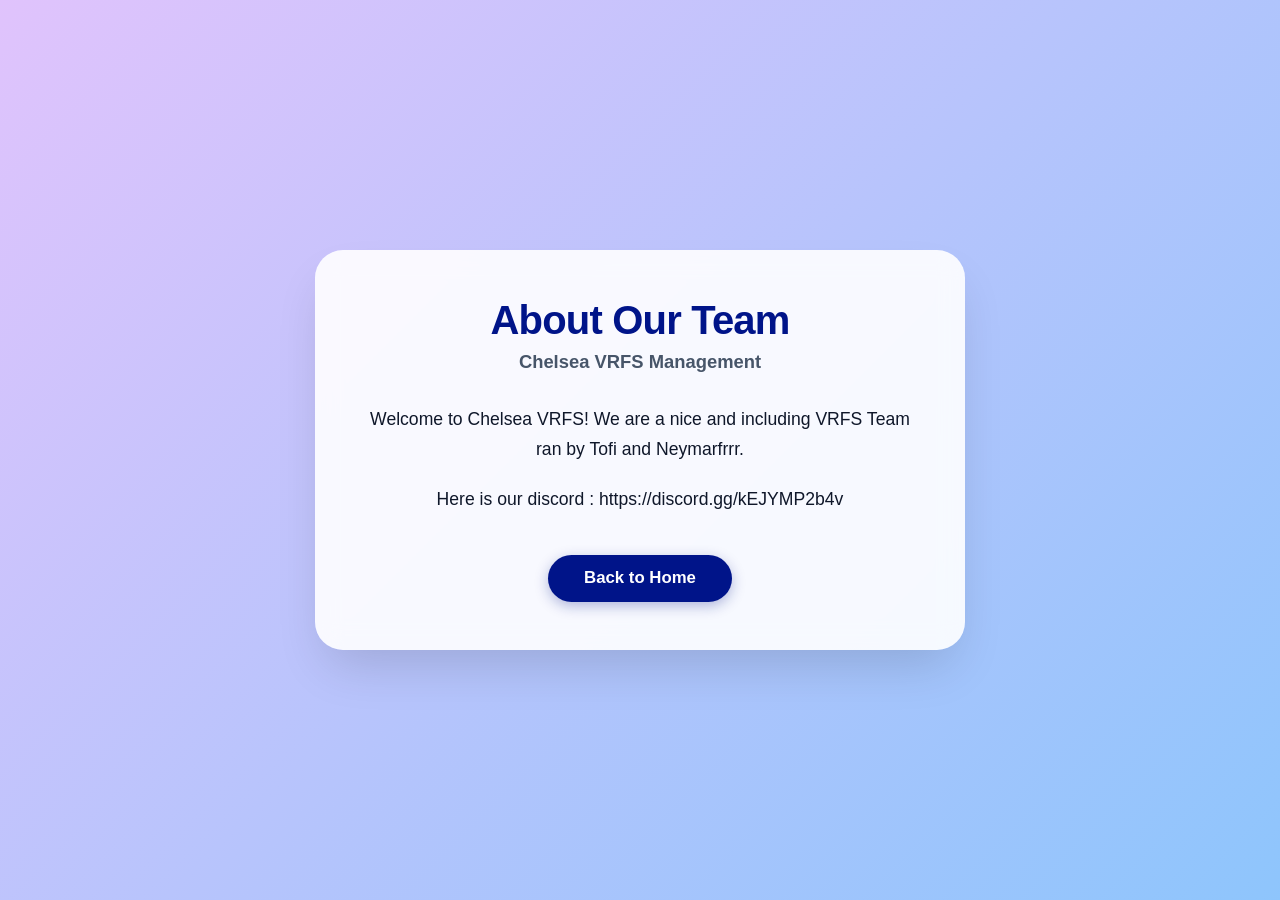
==== about.html @ aa06a943 "Add files via upload" ====
<!DOCTYPE html>
<html lang="en">
<head>
  <meta charset="UTF-8">
  <meta name="viewport" content="width=device-width, initial-scale=1.0">
  <title>About Us - Chelsea VRFS</title>
  <link rel="stylesheet" href="styles.css">
</head>
<body>

  <main class="card">
    <header class="header">
      <h1>About Our Team</h1>
      <p class="subtitle">Chelsea VRFS Management</p>
    </header>

    <section class="about-content">
      <p>Welcome to Chelsea VRFS! We are a nice and including VRFS Team ran by Tofi and Neymarfrrr.</p>
      <p>Here is our discord : https://discord.gg/kEJYMP2b4v </p>
    </section>

    <section class="actions">
      <a href="index.html" class="btn">Back to Home</a>
    </section>
  </main>

</body>
</html>
---- styles.css ----
/* Custom Fonts & Variables */
@font-face {
    font-family: "Youtube Sans";
    src: url("YouTubeSansRegular.otf") format("truetype");
    font-weight: normal;
    font-style: normal;
}

:root {
    --primary-blue: #001489; /* Authentic Chelsea Blue */
    --accent-blue: #0284c7;
    --discord-blurple: #5865f2;
    --discord-hover: #4752c4;
    --text-dark: #0f172a;
    --text-muted: #475569;
    --bg-gradient: linear-gradient(135deg, #c7d2fe 0%, #86efac 100%);
    --card-bg: rgba(255, 255, 255, 0.90);
}

* {
    box-sizing: border-box;
    margin: 0;
    padding: 0;
}

body {
    display: flex;
    align-items: center;
    justify-content: center;
    min-height: 100vh;
    font-family: "Youtube Sans", "Segoe UI", sans-serif;
    background: linear-gradient(135deg, #e0c3fc 0%, #8ec5fc 100%);
    color: var(--text-dark);
    padding: 2rem 1rem;
}

/* Main Container Card */
.card {
    background: var(--card-bg);
    backdrop-filter: blur(12px);
    border-radius: 28px;
    padding: 3rem 2.5rem;
    box-shadow: 0 25px 50px -12px rgba(0, 0, 0, 0.15);
    display: flex;
    flex-direction: column;
    align-items: center;
    max-width: 650px;
    width: 100%;
    text-align: center;
    gap: 2rem; /* Spacing out each major block */
}

/* Header Elements */
.header h1 {
    font-size: 2.5rem;
    font-weight: 800;
    color: var(--primary-blue);
    letter-spacing: -0.02em;
    margin-bottom: 0.5rem;
}

.subtitle {
    font-size: 1.15rem;
    color: var(--text-muted);
    font-weight: 600;
}

/* Profile Pictures Setup */
.managers-container {
    display: flex;
    gap: 2rem;
    justify-content: center;
    flex-wrap: wrap;
    margin: 1rem 0;
}

.manager-card {
    border-radius: 50%;
    padding: 6px;
    background: #ffffff;
    box-shadow: 0 10px 20px rgba(0, 0, 0, 0.08);
    transition: transform 0.4s cubic-bezier(0.34, 1.56, 0.64, 1), box-shadow 0.4s ease;
}

.manager-card:hover {
    transform: translateY(-8px) scale(1.03);
    box-shadow: 0 20px 30px rgba(0, 0, 0, 0.15);
}

.manager-card img, 
img {
    width: 140px;
    height: 140px;
    object-fit: cover;
    border-radius: 50%;
    display: block;
}

/* Paragraph Content & Discord Card */
.about-content {
    display: flex;
    flex-direction: column;
    gap: 1.25rem;
    width: 100%;
}

.about-content p {
    font-size: 1.1rem;
    line-height: 1.7;
    color: var(--text-dark);
}

/* Formats raw links nicely */
.about-content a {
    display: inline-block;
    color: var(--discord-blurple);
    font-weight: 700;
    text-decoration: none;
    word-break: break-all;
    padding: 0.75rem 1.25rem;
    background-color: rgba(88, 101, 242, 0.1);
    border-radius: 12px;
    transition: background-color 0.3s ease, transform 0.2s ease;
}

.about-content a:hover {
    background-color: var(--discord-blurple);
    color: #ffffff;
    transform: translateY(-2px);
}

/* General Button Styles */
.actions {
    margin-top: 0.5rem;
}

.btn, a.btn {
    display: inline-block;
    font-family: inherit;
    font-size: 1.05rem;
    font-weight: 700;
    color: #ffffff;
    background-color: var(--primary-blue);
    border: none;
    padding: 0.85rem 2.25rem;
    border-radius: 50px;
    cursor: pointer;
    text-decoration: none;
    box-shadow: 0 4px 14px rgba(0, 20, 137, 0.3);
    transition: all 0.3s cubic-bezier(0.25, 1, 0.5, 1);
}

.btn:hover, a.btn:hover {
    background-color: #000e66;
    transform: translateY(-3px);
    box-shadow: 0 8px 20px rgba(0, 20, 137, 0.4);
}

.btn:active, a.btn:active {
    transform: translateY(0);
}
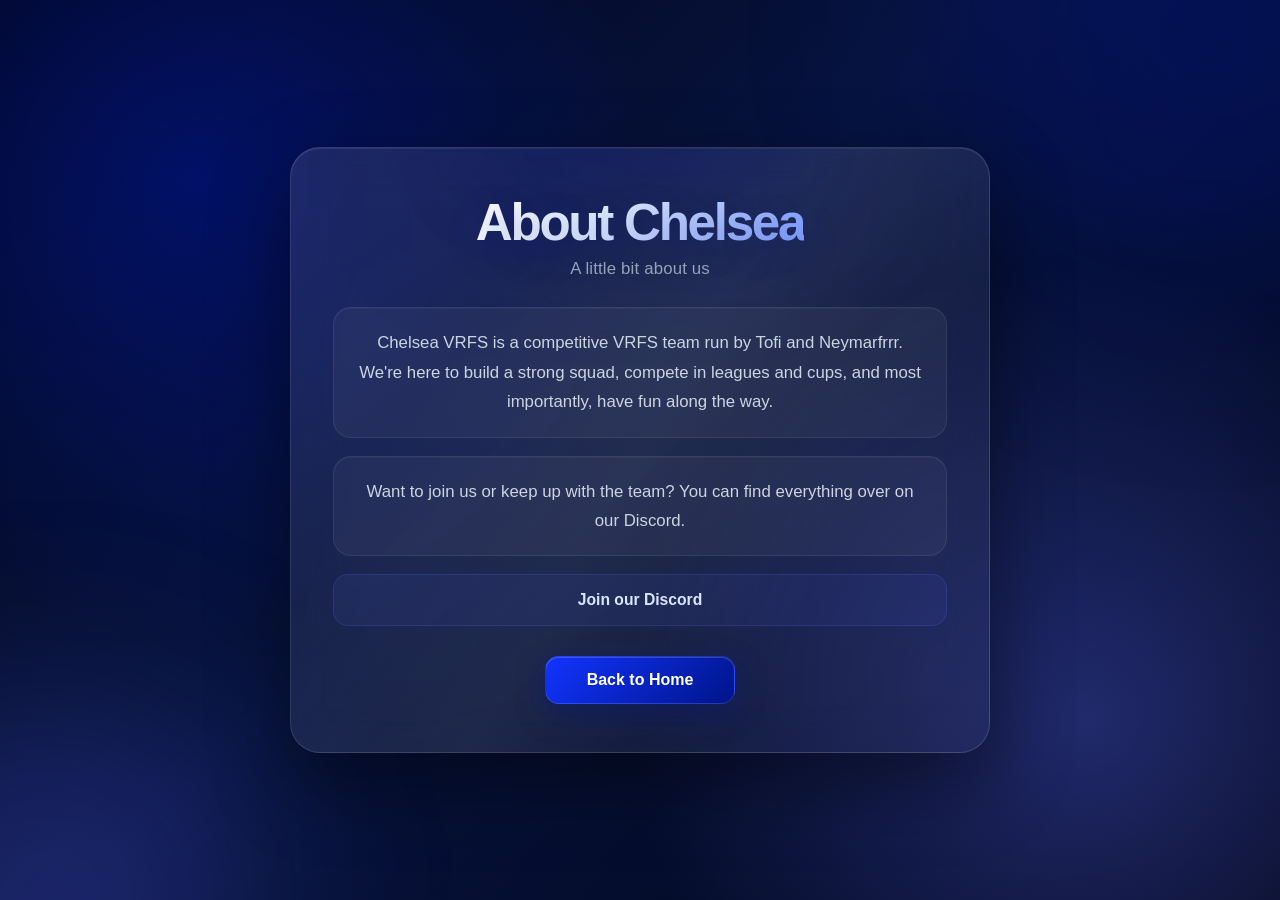
==== commit 123495ad: "Update about.html" ====
--- a/about.html
+++ b/about.html
@@ -1,28 +1,51 @@
+
 <!DOCTYPE html>
 <html lang="en">
 <head>
   <meta charset="UTF-8">
   <meta name="viewport" content="width=device-width, initial-scale=1.0">
-  <title>About Us - Chelsea VRFS</title>
+
+  <title>About Us | Chelsea VRFS</title>
+
   <link rel="stylesheet" href="styles.css">
 </head>
+
 <body>
 
   <main class="card">
+
     <header class="header">
-      <h1>About Our Team</h1>
-      <p class="subtitle">Chelsea VRFS Management</p>
+      <h1>About Chelsea</h1>
+      <p class="subtitle">A little bit about us</p>
     </header>
 
     <section class="about-content">
-      <p>Welcome to Chelsea VRFS! We are a nice and including VRFS Team ran by Tofi and Neymarfrrr.</p>
-      <p>Here is our discord : https://discord.gg/kEJYMP2b4v </p>
+
+      <p>
+        Chelsea VRFS is a competitive VRFS team run by Tofi and Neymarfrrr.
+        We're here to build a strong squad, compete in leagues and cups,
+        and most importantly, have fun along the way.
+      </p>
+
+      <p>
+        Want to join us or keep up with the team?
+        You can find everything over on our Discord.
+      </p>
+
+      <a href="https://discord.gg/kEJYMP2b4v" target="_blank" rel="noopener noreferrer">
+        Join our Discord
+      </a>
+
     </section>
 
     <section class="actions">
-      <a href="index.html" class="btn">Back to Home</a>
+      <a href="index.html" class="btn">
+        Back to Home
+      </a>
     </section>
+
   </main>
 
 </body>
-</html>+</html>
+
--- a/styles.css
+++ b/styles.css
@@ -1,20 +1,26 @@
-/* Custom Fonts & Variables */
 @font-face {
-    font-family: "Youtube Sans";
-    src: url("YouTubeSansRegular.otf") format("truetype");
-    font-weight: normal;
+    font-family: "YouTube Sans";
+    src: url("YouTubeSansRegular.otf") format("opentype");
+    font-weight: 400;
     font-style: normal;
 }
 
 :root {
-    --primary-blue: #001489; /* Authentic Chelsea Blue */
-    --accent-blue: #0284c7;
-    --discord-blurple: #5865f2;
-    --discord-hover: #4752c4;
-    --text-dark: #0f172a;
-    --text-muted: #475569;
-    --bg-gradient: linear-gradient(135deg, #c7d2fe 0%, #86efac 100%);
-    --card-bg: rgba(255, 255, 255, 0.90);
+    --blue: #001489;
+    --blue-light: #1234ff;
+    --blue-dark: #000b52;
+
+    --discord: #5865f2;
+
+    --text: #f8fafc;
+    --text-soft: #cbd5e1;
+    --text-muted: #94a3b8;
+
+    --glass: rgba(255, 255, 255, 0.075);
+    --glass-hover: rgba(255, 255, 255, 0.11);
+    --border: rgba(255, 255, 255, 0.13);
+
+    --shadow: 0 30px 80px rgba(0, 0, 0, 0.45);
 }
 
 * {
@@ -23,139 +29,535 @@
     padding: 0;
 }
 
+html {
+    scroll-behavior: smooth;
+}
+
 body {
+    min-height: 100vh;
     display: flex;
     align-items: center;
     justify-content: center;
-    min-height: 100vh;
-    font-family: "Youtube Sans", "Segoe UI", sans-serif;
-    background: linear-gradient(135deg, #e0c3fc 0%, #8ec5fc 100%);
-    color: var(--text-dark);
-    padding: 2rem 1rem;
-}
-
-/* Main Container Card */
+
+    padding: 40px 20px;
+
+    font-family: "YouTube Sans", "Segoe UI", sans-serif;
+    color: var(--text);
+
+    background:
+        radial-gradient(
+            circle at 15% 20%,
+            rgba(0, 20, 137, 0.65),
+            transparent 35%
+        ),
+        radial-gradient(
+            circle at 85% 80%,
+            rgba(88, 101, 242, 0.35),
+            transparent 35%
+        ),
+        linear-gradient(
+            135deg,
+            #020617 0%,
+            #07133f 45%,
+            #020617 100%
+        );
+
+    overflow-x: hidden;
+}
+
+/* ambient background glow */
+
+body::before {
+    content: "";
+    position: fixed;
+
+    width: 500px;
+    height: 500px;
+
+    top: -220px;
+    right: -180px;
+
+    background: rgba(0, 20, 137, 0.35);
+    filter: blur(100px);
+
+    border-radius: 50%;
+    pointer-events: none;
+}
+
+body::after {
+    content: "";
+    position: fixed;
+
+    width: 400px;
+    height: 400px;
+
+    bottom: -200px;
+    left: -150px;
+
+    background: rgba(88, 101, 242, 0.25);
+    filter: blur(100px);
+
+    border-radius: 50%;
+    pointer-events: none;
+}
+
+/* main card */
+
 .card {
-    background: var(--card-bg);
-    backdrop-filter: blur(12px);
-    border-radius: 28px;
-    padding: 3rem 2.5rem;
-    box-shadow: 0 25px 50px -12px rgba(0, 0, 0, 0.15);
+    position: relative;
+    z-index: 1;
+
+    width: min(700px, 100%);
+
     display: flex;
     flex-direction: column;
     align-items: center;
-    max-width: 650px;
+
+    gap: 28px;
+
+    padding: 48px 42px;
+
+    background:
+        linear-gradient(
+            145deg,
+            rgba(255, 255, 255, 0.105),
+            rgba(255, 255, 255, 0.035)
+        );
+
+    border: 1px solid var(--border);
+    border-radius: 30px;
+
+    backdrop-filter: blur(25px);
+    -webkit-backdrop-filter: blur(25px);
+
+    box-shadow:
+        var(--shadow),
+        inset 0 1px 0 rgba(255, 255, 255, 0.08);
+
+    overflow: hidden;
+
+    animation: cardEnter 0.7s ease-out;
+}
+
+/* subtle shine */
+
+.card::before {
+    content: "";
+
+    position: absolute;
+    inset: 0;
+
+    background:
+        linear-gradient(
+            120deg,
+            transparent 25%,
+            rgba(255, 255, 255, 0.045) 50%,
+            transparent 75%
+        );
+
+    pointer-events: none;
+}
+
+/* top glow */
+
+.card::after {
+    content: "";
+
+    position: absolute;
+
+    top: -120px;
+    left: 50%;
+
+    width: 350px;
+    height: 180px;
+
+    transform: translateX(-50%);
+
+    background: rgba(0, 20, 137, 0.35);
+    filter: blur(70px);
+
+    pointer-events: none;
+}
+
+/* header */
+
+.header {
+    position: relative;
+    z-index: 2;
+
+    text-align: center;
+}
+
+.header h1 {
+    font-size: clamp(2.2rem, 6vw, 3.2rem);
+    font-weight: 800;
+
+    letter-spacing: -0.045em;
+    line-height: 1.05;
+
+    margin-bottom: 10px;
+
+    background:
+        linear-gradient(
+            135deg,
+            #ffffff 0%,
+            #dbeafe 40%,
+            #7c9cff 100%
+        );
+
+    -webkit-background-clip: text;
+    background-clip: text;
+    color: transparent;
+
+    text-shadow: 0 10px 35px rgba(0, 20, 137, 0.25);
+}
+
+.subtitle {
+    color: var(--text-muted);
+
+    font-size: 1.05rem;
+    font-weight: 500;
+
+    letter-spacing: 0.01em;
+}
+
+/* managers */
+
+.managers-container {
+    position: relative;
+    z-index: 2;
+
+    display: flex;
+    align-items: center;
+    justify-content: center;
+
+    gap: 30px;
+
     width: 100%;
-    text-align: center;
-    gap: 2rem; /* Spacing out each major block */
-}
-
-/* Header Elements */
-.header h1 {
-    font-size: 2.5rem;
-    font-weight: 800;
-    color: var(--primary-blue);
-    letter-spacing: -0.02em;
-    margin-bottom: 0.5rem;
-}
-
-.subtitle {
-    font-size: 1.15rem;
-    color: var(--text-muted);
-    font-weight: 600;
-}
-
-/* Profile Pictures Setup */
-.managers-container {
-    display: flex;
-    gap: 2rem;
-    justify-content: center;
-    flex-wrap: wrap;
-    margin: 1rem 0;
+
+    margin: 4px 0 8px;
 }
 
 .manager-card {
+    position: relative;
+
+    padding: 5px;
+
     border-radius: 50%;
-    padding: 6px;
-    background: #ffffff;
-    box-shadow: 0 10px 20px rgba(0, 0, 0, 0.08);
-    transition: transform 0.4s cubic-bezier(0.34, 1.56, 0.64, 1), box-shadow 0.4s ease;
+
+    background:
+        linear-gradient(
+            135deg,
+            #ffffff,
+            #7c9cff,
+            var(--blue)
+        );
+
+    box-shadow:
+        0 0 0 1px rgba(255, 255, 255, 0.1),
+        0 15px 35px rgba(0, 0, 0, 0.35),
+        0 0 30px rgba(0, 20, 137, 0.25);
+
+    transition:
+        transform 0.35s cubic-bezier(0.2, 0.8, 0.2, 1),
+        box-shadow 0.35s ease;
+}
+
+.manager-card::before {
+    content: "";
+
+    position: absolute;
+    inset: -6px;
+
+    border-radius: 50%;
+
+    border: 1px solid rgba(255, 255, 255, 0.08);
+
+    opacity: 0;
+    transform: scale(0.9);
+
+    transition:
+        opacity 0.35s ease,
+        transform 0.35s ease;
 }
 
 .manager-card:hover {
-    transform: translateY(-8px) scale(1.03);
-    box-shadow: 0 20px 30px rgba(0, 0, 0, 0.15);
-}
-
-.manager-card img, 
+    transform: translateY(-10px) scale(1.05);
+
+    box-shadow:
+        0 20px 45px rgba(0, 0, 0, 0.45),
+        0 0 45px rgba(18, 52, 255, 0.4);
+}
+
+.manager-card:hover::before {
+    opacity: 1;
+    transform: scale(1);
+}
+
+.manager-card img,
 img {
-    width: 140px;
-    height: 140px;
+    width: 145px;
+    height: 145px;
+
+    display: block;
+
     object-fit: cover;
+
     border-radius: 50%;
-    display: block;
-}
-
-/* Paragraph Content & Discord Card */
+
+    border: 3px solid #07133f;
+
+    background: #020617;
+}
+
+/* about */
+
 .about-content {
+    position: relative;
+    z-index: 2;
+
+    width: 100%;
+
     display: flex;
     flex-direction: column;
-    gap: 1.25rem;
-    width: 100%;
+
+    gap: 18px;
 }
 
 .about-content p {
-    font-size: 1.1rem;
-    line-height: 1.7;
-    color: var(--text-dark);
-}
-
-/* Formats raw links nicely */
+    padding: 20px 22px;
+
+    font-size: 1.05rem;
+    line-height: 1.75;
+
+    color: var(--text-soft);
+
+    text-align: center;
+
+    background: rgba(255, 255, 255, 0.045);
+
+    border: 1px solid rgba(255, 255, 255, 0.08);
+    border-radius: 18px;
+
+    box-shadow:
+        inset 0 1px 0 rgba(255, 255, 255, 0.03);
+}
+
 .about-content a {
-    display: inline-block;
-    color: var(--discord-blurple);
+    position: relative;
+
+    display: flex;
+    align-items: center;
+    justify-content: center;
+
+    min-height: 52px;
+
+    padding: 12px 20px;
+
+    color: #dbe4ff;
+
+    background: rgba(88, 101, 242, 0.09);
+
+    border: 1px solid rgba(88, 101, 242, 0.22);
+    border-radius: 15px;
+
+    font-size: 0.98rem;
     font-weight: 700;
+
     text-decoration: none;
     word-break: break-all;
-    padding: 0.75rem 1.25rem;
-    background-color: rgba(88, 101, 242, 0.1);
-    border-radius: 12px;
-    transition: background-color 0.3s ease, transform 0.2s ease;
+
+    transition:
+        background 0.25s ease,
+        border-color 0.25s ease,
+        transform 0.25s ease,
+        box-shadow 0.25s ease;
 }
 
 .about-content a:hover {
-    background-color: var(--discord-blurple);
+    background: rgba(88, 101, 242, 0.18);
+
+    border-color: rgba(120, 132, 255, 0.45);
+
+    transform: translateY(-3px);
+
+    box-shadow:
+        0 10px 30px rgba(88, 101, 242, 0.18);
+}
+
+/* buttons */
+
+.actions {
+    position: relative;
+    z-index: 2;
+
+    margin-top: 2px;
+}
+
+.btn,
+a.btn {
+    position: relative;
+
+    display: inline-flex;
+    align-items: center;
+    justify-content: center;
+
+    min-width: 190px;
+
+    padding: 14px 30px;
+
     color: #ffffff;
-    transform: translateY(-2px);
-}
-
-/* General Button Styles */
-.actions {
-    margin-top: 0.5rem;
-}
-
-.btn, a.btn {
-    display: inline-block;
+
+    background:
+        linear-gradient(
+            135deg,
+            #1234ff 0%,
+            #001489 100%
+        );
+
+    border: 1px solid rgba(255, 255, 255, 0.13);
+    border-radius: 14px;
+
     font-family: inherit;
-    font-size: 1.05rem;
-    font-weight: 700;
-    color: #ffffff;
-    background-color: var(--primary-blue);
-    border: none;
-    padding: 0.85rem 2.25rem;
-    border-radius: 50px;
+    font-size: 1rem;
+    font-weight: 800;
+
+    text-decoration: none;
+
     cursor: pointer;
-    text-decoration: none;
-    box-shadow: 0 4px 14px rgba(0, 20, 137, 0.3);
-    transition: all 0.3s cubic-bezier(0.25, 1, 0.5, 1);
-}
-
-.btn:hover, a.btn:hover {
-    background-color: #000e66;
-    transform: translateY(-3px);
-    box-shadow: 0 8px 20px rgba(0, 20, 137, 0.4);
-}
-
-.btn:active, a.btn:active {
-    transform: translateY(0);
-}+
+    box-shadow:
+        0 10px 30px rgba(0, 20, 137, 0.35),
+        inset 0 1px 0 rgba(255, 255, 255, 0.16);
+
+    overflow: hidden;
+
+    transition:
+        transform 0.25s cubic-bezier(0.2, 0.8, 0.2, 1),
+        box-shadow 0.25s ease,
+        filter 0.25s ease;
+}
+
+/* button shine */
+
+.btn::before,
+a.btn::before {
+    content: "";
+
+    position: absolute;
+
+    top: 0;
+    left: -120%;
+
+    width: 80%;
+    height: 100%;
+
+    background:
+        linear-gradient(
+            90deg,
+            transparent,
+            rgba(255, 255, 255, 0.2),
+            transparent
+        );
+
+    transform: skewX(-20deg);
+
+    transition: left 0.55s ease;
+}
+
+.btn:hover::before,
+a.btn:hover::before {
+    left: 140%;
+}
+
+.btn:hover,
+a.btn:hover {
+    transform: translateY(-4px);
+
+    filter: brightness(1.1);
+
+    box-shadow:
+        0 16px 40px rgba(0, 20, 137, 0.5),
+        0 0 25px rgba(18, 52, 255, 0.2);
+}
+
+.btn:active,
+a.btn:active {
+    transform: translateY(-1px);
+}
+
+/* focus accessibility */
+
+.btn:focus-visible,
+a.btn:focus-visible,
+.about-content a:focus-visible {
+    outline: 3px solid rgba(124, 156, 255, 0.7);
+    outline-offset: 4px;
+}
+
+/* animations */
+
+@keyframes cardEnter {
+    from {
+        opacity: 0;
+        transform: translateY(25px) scale(0.97);
+    }
+
+    to {
+        opacity: 1;
+        transform: translateY(0) scale(1);
+    }
+}
+
+/* mobile */
+
+@media (max-width: 600px) {
+    body {
+        padding: 20px 12px;
+    }
+
+    .card {
+        padding: 35px 20px;
+        border-radius: 24px;
+        gap: 24px;
+    }
+
+    .header h1 {
+        font-size: 2.25rem;
+    }
+
+    .subtitle {
+        font-size: 0.95rem;
+    }
+
+    .managers-container {
+        gap: 18px;
+    }
+
+    .manager-card img,
+    img {
+        width: 110px;
+        height: 110px;
+    }
+
+    .about-content p {
+        padding: 17px;
+        font-size: 0.98rem;
+    }
+
+    .btn,
+    a.btn {
+        width: 100%;
+    }
+}
+
+/* reduced motion */
+
+@media (prefers-reduced-motion: reduce) {
+    *,
+    *::before,
+    *::after {
+        animation-duration: 0.01ms !important;
+        transition-duration: 0.01ms !important;
+    }
+}
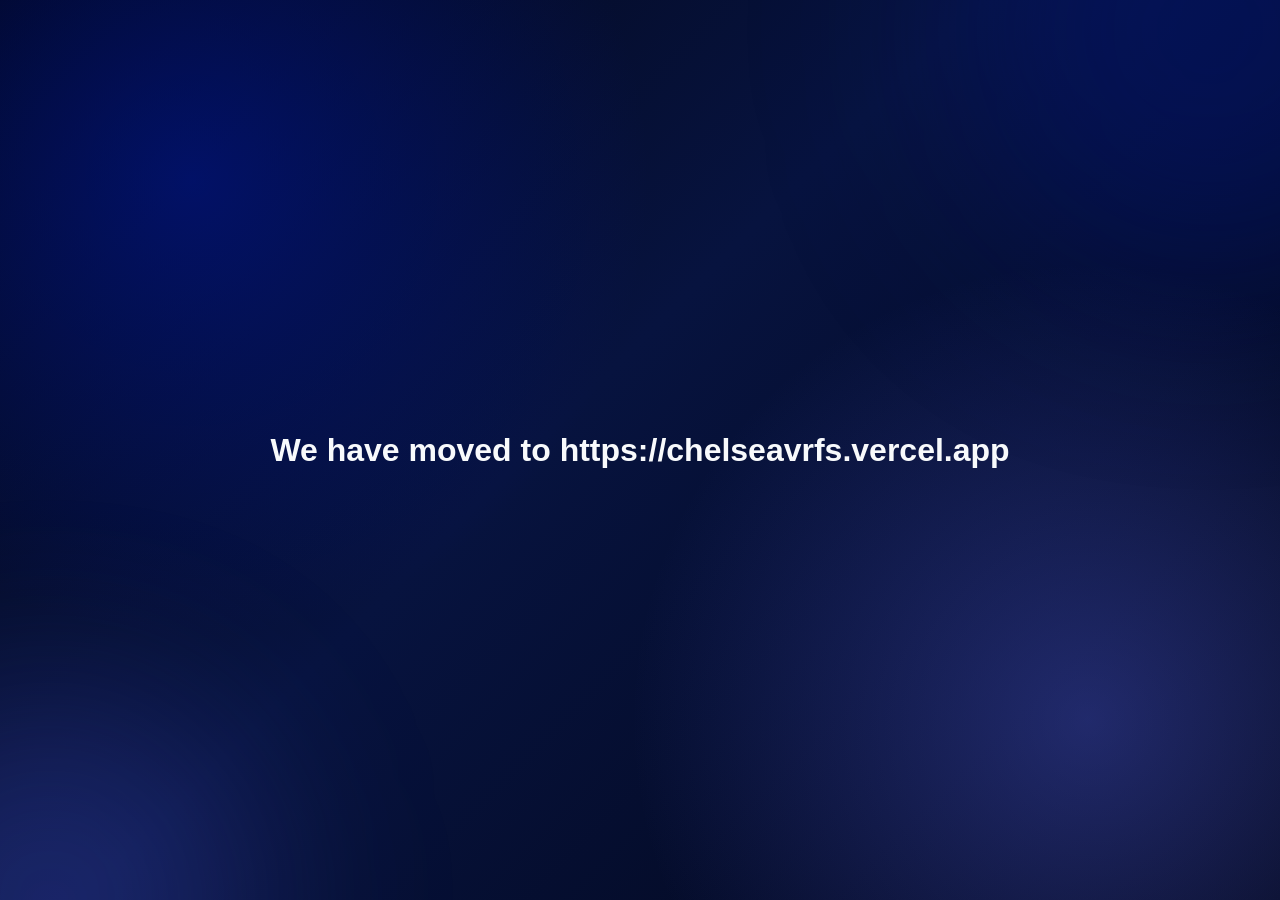
==== commit 0ecd20fe: "Update about.html" ====
--- a/about.html
+++ b/about.html
@@ -1,51 +1,11 @@
-
 <!DOCTYPE html>
 <html lang="en">
 <head>
   <meta charset="UTF-8">
   <meta name="viewport" content="width=device-width, initial-scale=1.0">
+  <link rel="stylesheet" href="styles.css">
 
-  <title>About Us | Chelsea VRFS</title>
-
-  <link rel="stylesheet" href="styles.css">
-</head>
-
-<body>
-
-  <main class="card">
-
-    <header class="header">
-      <h1>About Chelsea</h1>
-      <p class="subtitle">A little bit about us</p>
-    </header>
-
-    <section class="about-content">
-
-      <p>
-        Chelsea VRFS is a competitive VRFS team run by Tofi and Neymarfrrr.
-        We're here to build a strong squad, compete in leagues and cups,
-        and most importantly, have fun along the way.
-      </p>
-
-      <p>
-        Want to join us or keep up with the team?
-        You can find everything over on our Discord.
-      </p>
-
-      <a href="https://discord.gg/kEJYMP2b4v" target="_blank" rel="noopener noreferrer">
-        Join our Discord
-      </a>
-
-    </section>
-
-    <section class="actions">
-      <a href="index.html" class="btn">
-        Back to Home
-      </a>
-    </section>
-
-  </main>
-
+  <h1>We have moved to https://chelseavrfs.vercel.app</h1>
+  
 </body>
 </html>
-
